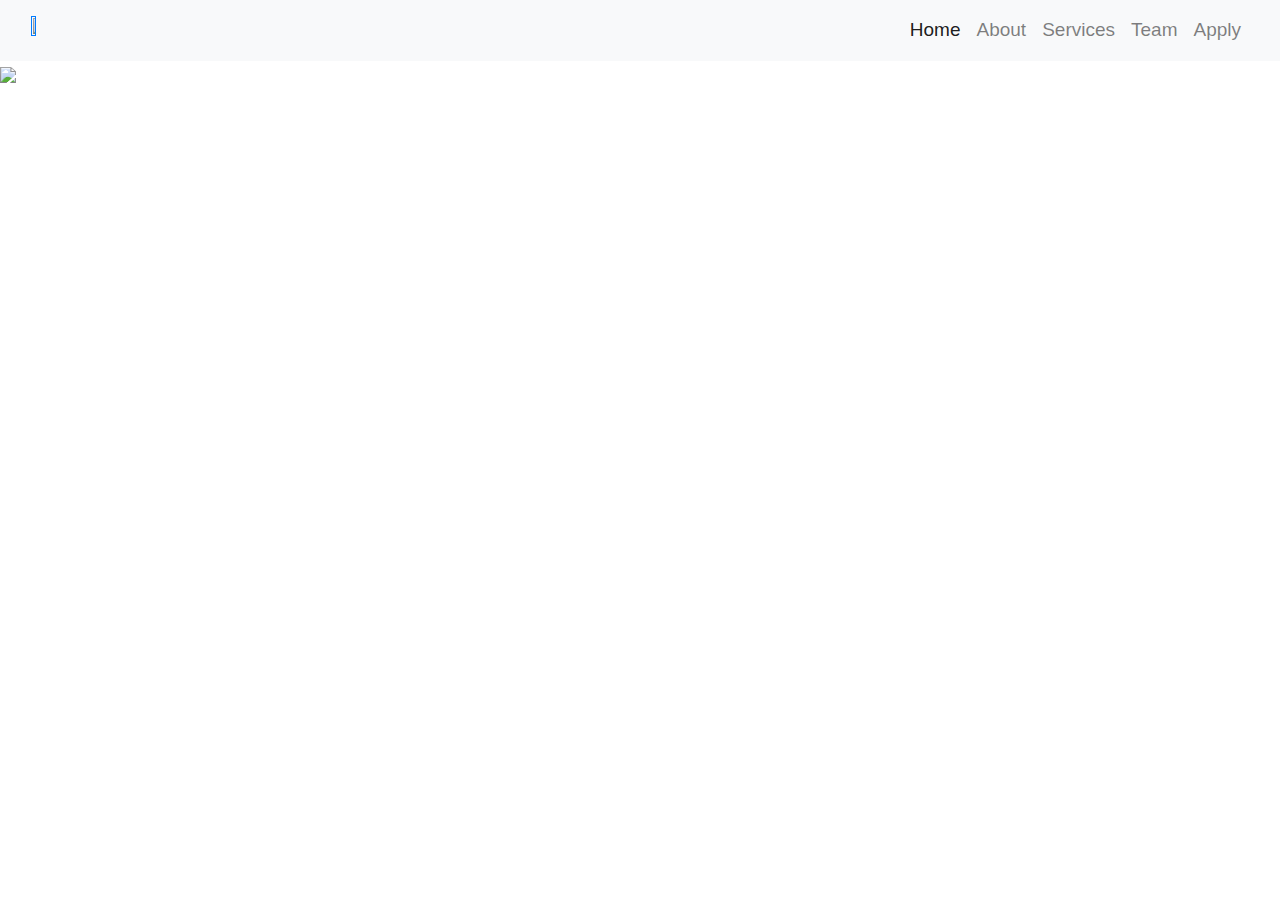
==== Index.html @ 1eaa90fa "Update Index.html" ====
<!DOCTYPE html>
<html lang="en">
<head>
	<meta charset="utf-8">
	<meta name="viewport" content="width=device-width, initial-scale=1">
	<title>Sustainable Development Goals</title>
	<link rel="stylesheet" href="https://maxcdn.bootstrapcdn.com/bootstrap/4.0.0/css/bootstrap.min.css">
	<script src="https://ajax.googleapis.com/ajax/libs/jquery/3.3.1/jquery.min.js"></script>
	<script src="https://cdnjs.cloudflare.com/ajax/libs/popper.js/1.12.9/umd/popper.min.js"></script>
	<script src="https://maxcdn.bootstrapcdn.com/bootstrap/4.0.0/js/bootstrap.min.js"></script>
	<script src="https://use.fontawesome.com/releases/v5.0.8/js/all.js"></script>
	<link href="style.css" rel="stylesheet">
</head>
<body>

<nav class="navbar navbar-expand-md navbar-light bg-light sticky-top">
<div class="container-fluid">
 <a class="navbar-logo" href=""><img src="https://drive.google.com/uc?export=view&id=1zvnynra5VzRDpv1JRyVvOEj57JDm0rj1" width="50%" height="50%"></a>
 <button class="navbar-toggler" type="button" data-toggle="collapse" data-target="#navbarResponsive">
 	<span class="navbar-toggler-icon"></span>
 	</button>
 	<div class="collapse navbar-collapse" id="navbarResponsive">
 		<ul class="navbar-nav ml-auto">
 			<li class="nav-item active">
 				<a class="nav-link" href="">Home</a>
 			</li>
 			<li class="nav-item">
 				<a class="nav-link" href="">About</a>
 			</li>
 			<li class="nav-item">
 				<a class="nav-link" href="">Services</a>
 			</li>
 			<li class="nav-item">
 				<a class="nav-link" href="">Team</a>
 			</li>
 			<li class="nav-item">
 				<a class="nav-link" href="">Apply</a>
 			</li>
 		</ul>
 	</div>
</div>
</nav>

<div id="slides" class="carousel slide" data-ride="carousel">
<ul class="carousel-indicators">
	<li data-target="#slides" data-slide-to="0" class="active"></li>
	<li data-target="#slides" data-slide-to="1"></li>
	<li data-target="#slides" data-slide-to="2"></li>
</ul>
<div class="carousel-inner">
	<div class="carousel-item active">
		<img src="https://drive.google.com/uc?export=view&id=">
		<div class="carousel-caption">
			<h1 class="display-2">Goal 14</h1>
			<h3> Conserve and sustainably use the oceans, seas and marine resources for sustainable development </h3>
			<button type="button" class="btn btn-outline-light btn-lg">View Demo</button>
			<button type="button" class="btn btn-primary btn-lg">Get Started</button> 
	</div>
</div>
	<div class="carousel-item">
		<img src="https://drive.google.com/uc?export=view&id=">
	</div>
	<div class="carousel-item">
		<img src="https://drive.google.com/uc?export=view&id=">
	</div>
</div>
</div> 
</div>

	
	
</body>
</html>
---- style.css ----
/*changes to the main background*/
body {
    font-size: 19px;
    background-image: url("https://i.imgur.com/fm0ibZr.jpg");
}

table{
    width: 50%;
    margin: 30px auto;
    border-collapse: collapse;
    /*^ Changing Border Model*/
    text-align: left;
}

th, td{
    border: 1;
    height: 60px;
    padding: 5px;
    color: black;
    font-family:cambria;
}
/*effect when mouse hovers over field*/
tr:hover {
    background: #f2c4ff;
    /*This will determine the transperancy of the element*/
    opacity: 1;
}
/*modification to form appearance*/
form {
    width: 45%;
    margin: 50px auto;
    text-align: left;
    padding: 20px; 
    border: 2px solid #bbbbbb; 
    /* Amount of curve in border radius */
    border-radius: 50px;
    border-color: purple;
    background-image: url("https://i.imgur.com/bzc7dJc.jpeg");
    /* This will determine how the wallpaper is fitted within the form */
    background-size: cover;

/* Modifications to input fields*/
}

input {
    padding: 10px;
    /* ^ Space between input fields */
    font-size: 15px;
    color: white;
    background: #00187a;
    border: 10px;
    border-radius: 50px;
    font-family: garamond;
    opacity: 0.6;
}
/* Modifications to specifically the submit button*/
input[type=submit]
{
background-color: lime;
font-size: 17px;
float: left;
border-radius: 50px;
opacity: 1;
}

h1 {

    text-align: center;
    /* ^ Position of heading text*/
    color:#4cfcd9;
    font-family: Book Antiqua;


}
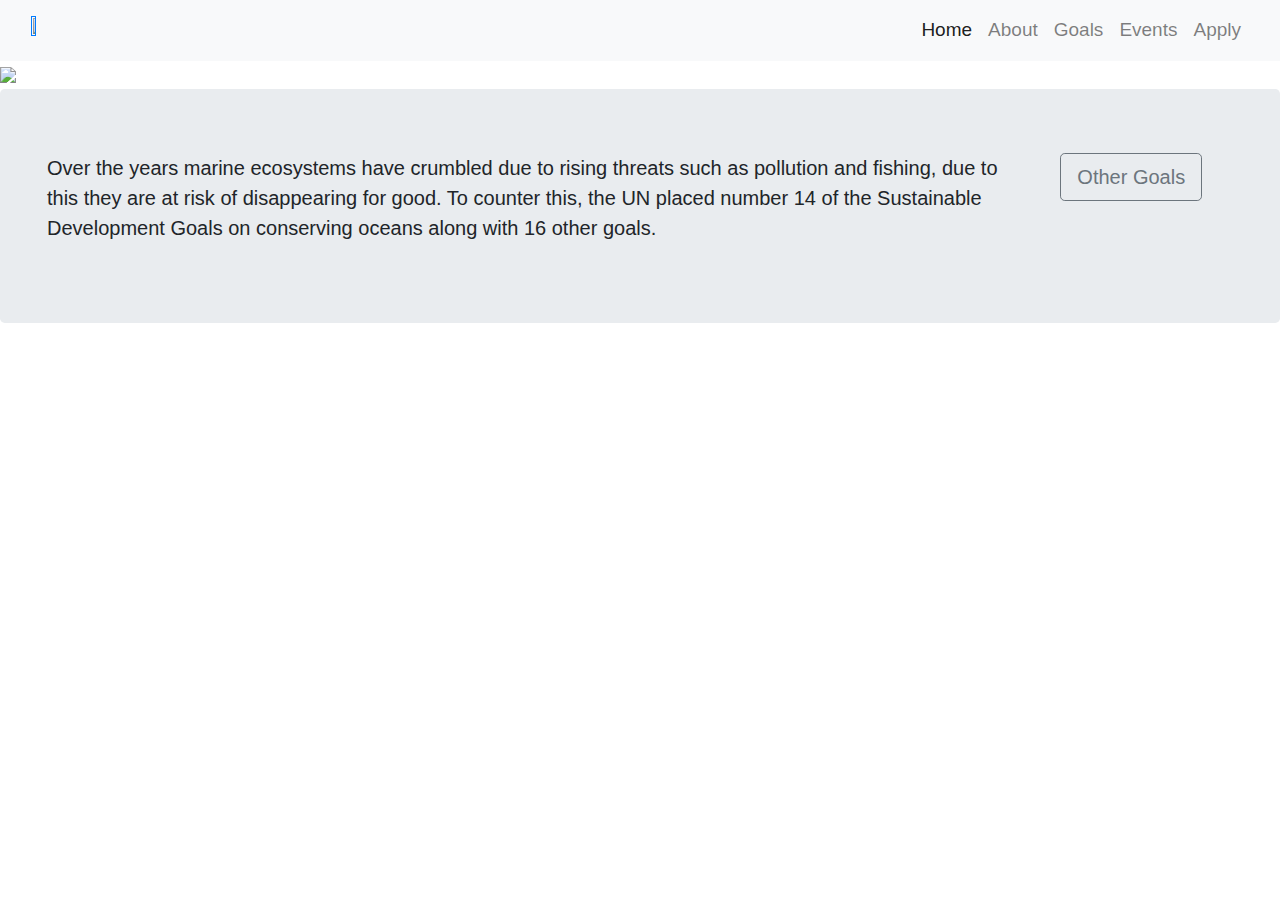
==== commit cadd12cf: "Update Index.html" ====
--- a/Index.html
+++ b/Index.html
@@ -28,10 +28,10 @@
  				<a class="nav-link" href="">About</a>
  			</li>
  			<li class="nav-item">
- 				<a class="nav-link" href="">Services</a>
+ 				<a class="nav-link" href="">Goals</a>
  			</li>
  			<li class="nav-item">
- 				<a class="nav-link" href="">Team</a>
+ 				<a class="nav-link" href="">Events</a>
  			</li>
  			<li class="nav-item">
  				<a class="nav-link" href="">Apply</a>
@@ -49,24 +49,34 @@
 </ul>
 <div class="carousel-inner">
 	<div class="carousel-item active">
-		<img src="https://drive.google.com/uc?export=view&id=">
+		<img src="https://drive.google.com/uc?export=view&id=1Aosqh4F2BE9972M1a6PJzJhPjnmI20y1">
 		<div class="carousel-caption">
 			<h1 class="display-2">Goal 14</h1>
 			<h3> Conserve and sustainably use the oceans, seas and marine resources for sustainable development </h3>
-			<button type="button" class="btn btn-outline-light btn-lg">View Demo</button>
 			<button type="button" class="btn btn-primary btn-lg">Get Started</button> 
 	</div>
 </div>
 	<div class="carousel-item">
-		<img src="https://drive.google.com/uc?export=view&id=">
+		<img src="https://drive.google.com/uc?export=view&id=1Otyq7LKKU2QugRPqfhMkeRgULgheglxU">
 	</div>
 	<div class="carousel-item">
-		<img src="https://drive.google.com/uc?export=view&id=">
+		<img src="https://drive.google.com/uc?export=view&id=1sKrA6vXM1BhCjc8f64Apv4A9hViSVPne">
 	</div>
 </div>
 </div> 
 </div>
-
+	
+<div class="container-fluid">
+<div class="row jumbotron">
+	<div class="col-xs-12 col-sm-12 col-md-9 col-lg-9 col-xl-10">
+		<p class="lead">Over the years marine ecosystems have crumbled due to rising threats such as pollution and fishing, due to this they are at risk of disappearing for good. To counter this, the UN placed number 14 of the Sustainable Development Goals on conserving oceans along with 16 other goals.</p>
+	</div>
+	<div class="col-xs-12 col-sm-12 col-md-3 col-lg-3 col-xl-2">
+		<a href="Page2.html"><button type="button" class="btn btn-outline-secondary btn-lg">Other Goals
+		</button></a>
+	</div>
+</div>
+</div>
 	
 	
 </body>
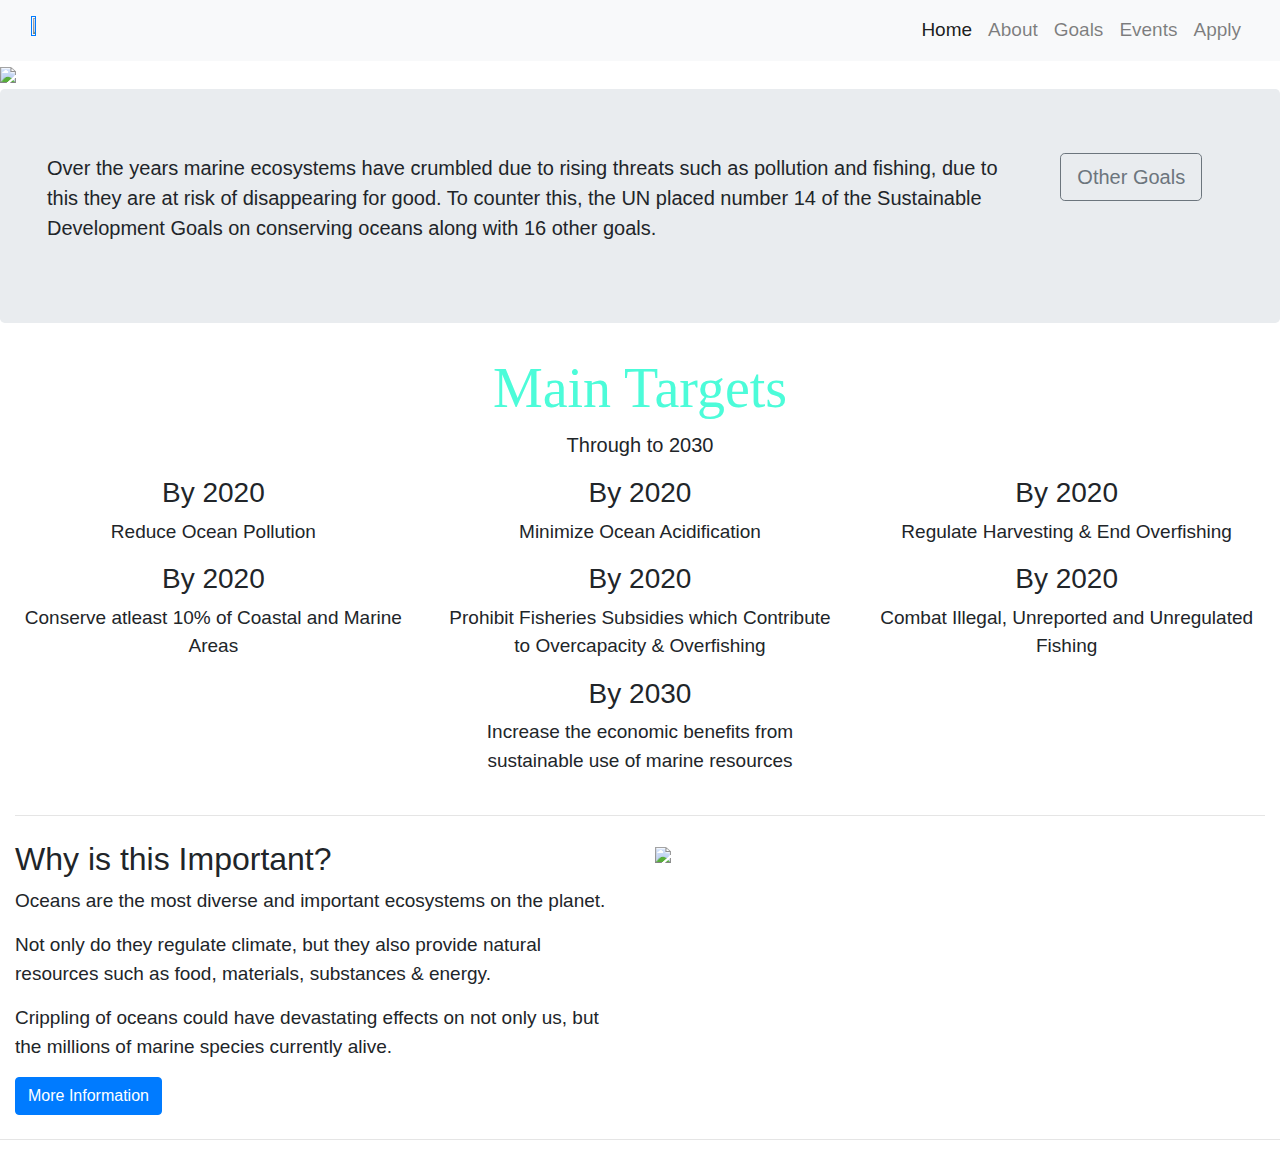
==== commit e77f2382: "Update Index.html" ====
--- a/Index.html
+++ b/Index.html
@@ -77,7 +77,78 @@
 	</div>
 </div>
 </div>
-	
+
+<div class="container-fluid padding">
+<div class="row welcome text-center">
+<div class="col-12">
+	<h1 class="display-4">Main Targets</h1>
+</div>
+<hr> 
+<div class="col-12">
+	<p class="lead">Through to 2030</p>
+</div> 
+</div>
+</div>
+
+<div class="container-fluid padding">
+<div class="row text-center padding">
+	<div class="col-xs-12 col-sm-6 col-md-4">
+     <i class="fa fa-trash" aria-hidden="true"></i>
+     <h3>By 2020</h3>
+     <p>Reduce Ocean Pollution</p>
+     </div>
+     <div class="col-xs-12 col-sm-6 col-md-4">
+     <i class="fa fa-flask" aria-hidden="true"></i>
+     <h3>By 2020</h3>
+     <p>Minimize Ocean Acidification</p>
+     </div>
+     <div class="col-xs-12 col-sm-6 col-md-4">
+     <i class="fa fa-times" aria-hidden="true"></i>
+     <h3>By 2020</h3>
+     <p>Regulate Harvesting & End Overfishing</p>
+     </div>
+     <div class="col-xs-12 col-sm-6 col-md-4">
+     <i class="fa fa-tint" aria-hidden="true"></i>
+     <h3>By 2020</h3>
+     <p>Conserve atleast 10% of Coastal and Marine Areas</p>
+     </div>
+     <div class="col-xs-12 col-sm-6 col-md-4">
+     <i class="fa fa-anchor" aria-hidden="true"></i>
+     <h3>By 2020</h3>
+     <p>Prohibit Fisheries Subsidies which Contribute to Overcapacity & Overfishing</p>
+     </div> 
+     <div class="col-xs-12 col-sm-6 col-md-4">
+     <i class="fa fa-ban" aria-hidden="true"></i>
+     <h3>By 2020</h3>
+     <p>Combat Illegal, Unreported and Unregulated Fishing</p>
+     </div>
+     <div class="col-xs-12 col-sm-6 col-md-4">
+     </div>
+     <div class="col-xs-12 col-sm-6 col-md-4">
+     <i class="fa fa-university" aria-hidden="true"></i>
+     <h3>By 2030</h3>
+     <p>Increase the economic benefits from sustainable use of marine resources</p>
+     </div>
+
+</div>	
+<hr class="my-4">
+</div>
+
+<div class="container-fluid padding">
+<div class="row padding">
+ <div class="col-lg-6">
+ 	<h2>Why is this Important?</h2>
+ 	<p>Oceans are the most diverse and important ecosystems on the planet.</p>
+ 	<p>Not only do they regulate climate, but they also provide natural resources such as food, materials, substances & energy.</p>
+ 	<p>Crippling of oceans could have devastating effects on not only us, but the millions of marine species currently alive.</p>
+ 	<a href="https://www.unep.org/explore-topics/sustainable-development-goals/why-do-sustainable-development-goals-matter/goal-14" class="btn btn-primary">More Information</a>
+ </div>
+<div class="col-lg-6">
+<img src="https://drive.google.com/uc?export=view&id=1YF4Ekh4aUHyvCCiKw3bUTzOSEV3xaBJf"class="img-fluid">
+ </div>	
+</div>
+</div>
+<hr class="my-4">
 	
 </body>
 </html>
